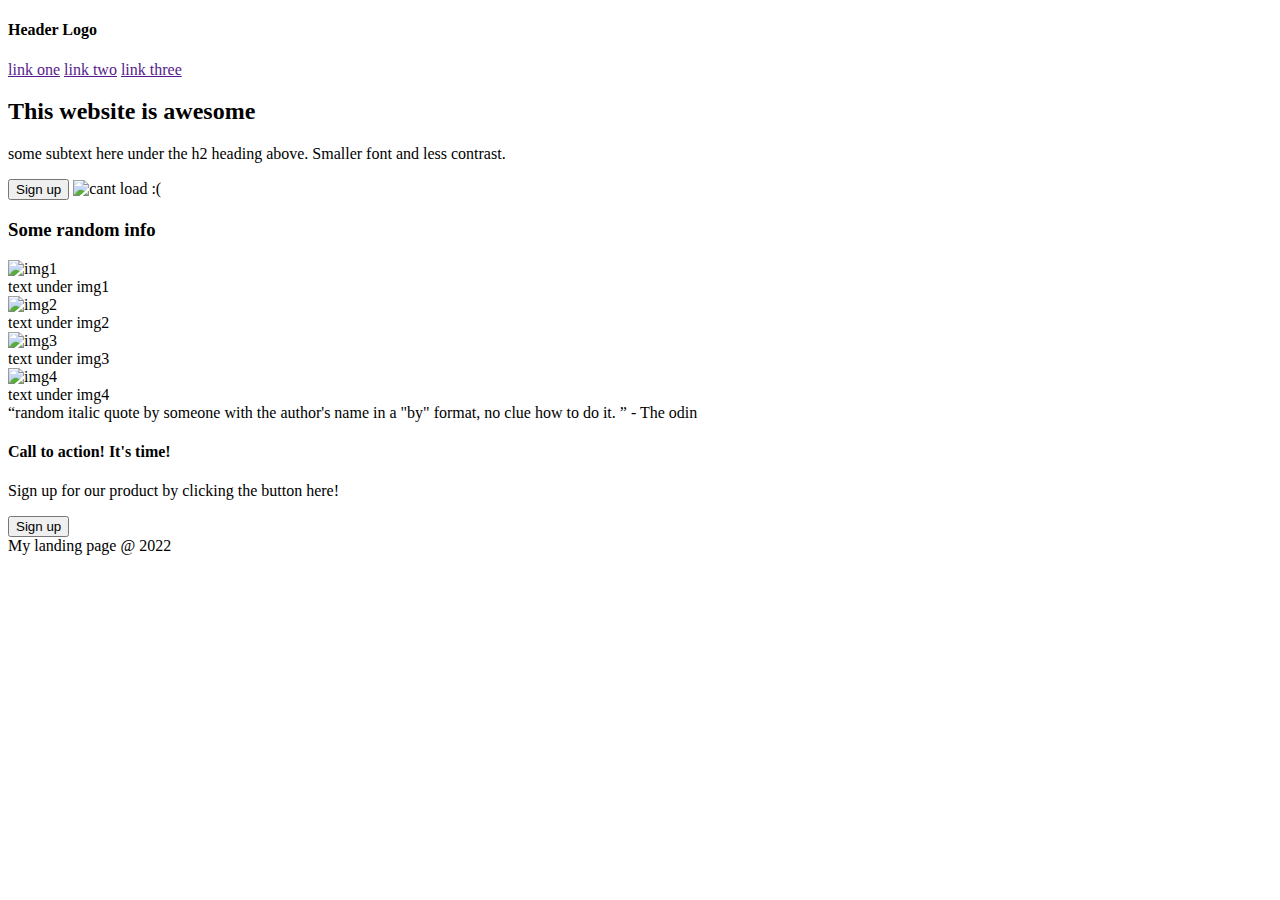
==== index.html @ 98a4a7c7 "landing page" ====
<!DOCTYPE html>
<html lang="en">
<head>
    <meta charset="UTF-8">
    <meta http-equiv="X-UA-Compatible" content="IE=edge">
    <meta name="viewport" content="width=device-width, initial-scale=1.0">
    <title>Landing Page</title>
</head>
<body>
    <div class="r1">
        <h4>Header Logo</h4>
        <a href="">link one</a>
        <a href="">link two</a>
        <a href="">link three</a>
    </div>
    <div class="r2">
        <h2>This website is awesome</h2>
        <p>some subtext here under the h2 heading above. Smaller
            font and less contrast.
        </p>
        <button>Sign up</button>
        <img src="" alt="cant load :(">
    </div>
    <div class="r3">
        <h3>Some random info</h3>
        <img src="" alt="img1">
        <figcaption>text under img1</figcaption>
        <img src="" alt="img2">
        <figcaption>text under img2</figcaption>
        <img src="" alt="img3">
        <figcaption>text under img3</figcaption>
        <img src="" alt="img4">
        <figcaption>text under img4</figcaption>
    </div>
    <div class="r4">
        <q>random italic quote by someone with the author's name in a "by" format,
            no clue how to do it.
        </q>
        <caption> - The odin</caption>
    </div>
    <div class="r5">
        <h4>Call to action! It's time!</h4>
        <p>Sign up for our product by clicking the button here!</p>
        <button>Sign up</button>
    </div>
    <footer>My landing page @ 2022</footer>
</body>
</html>
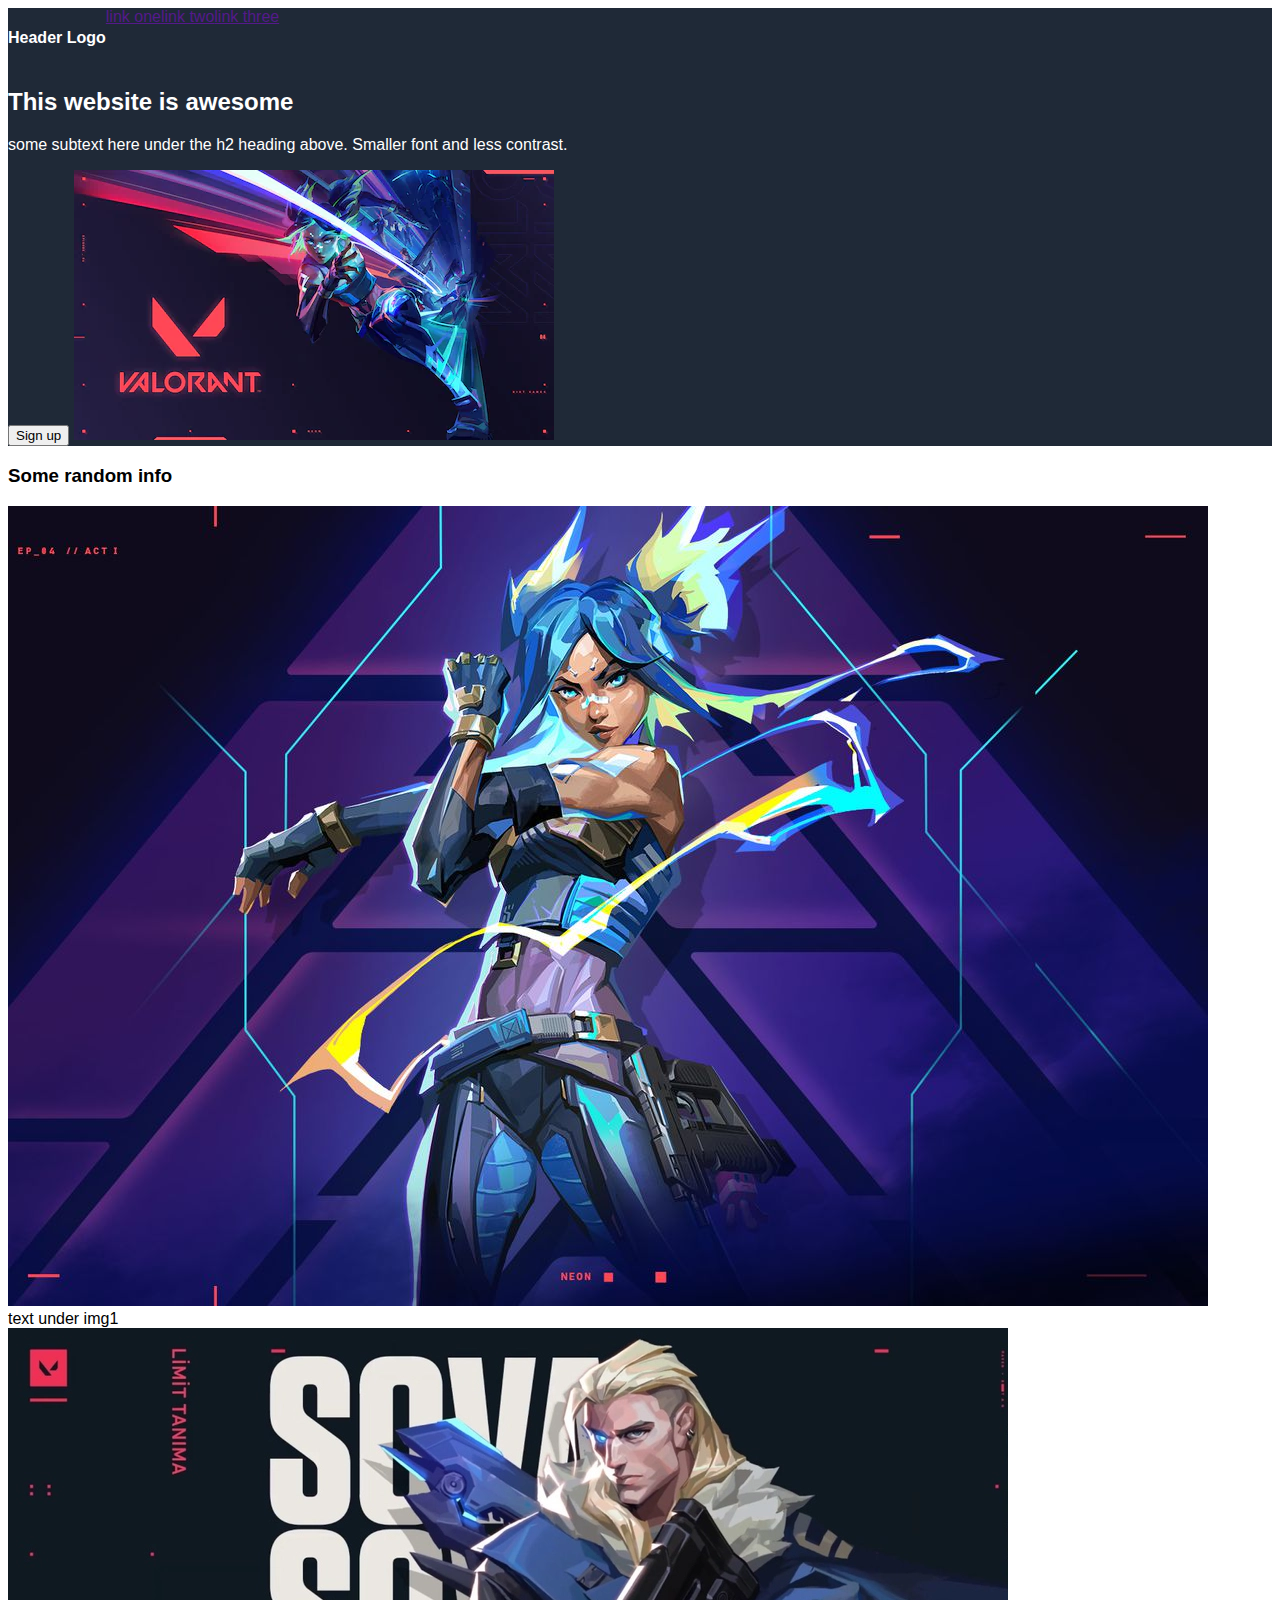
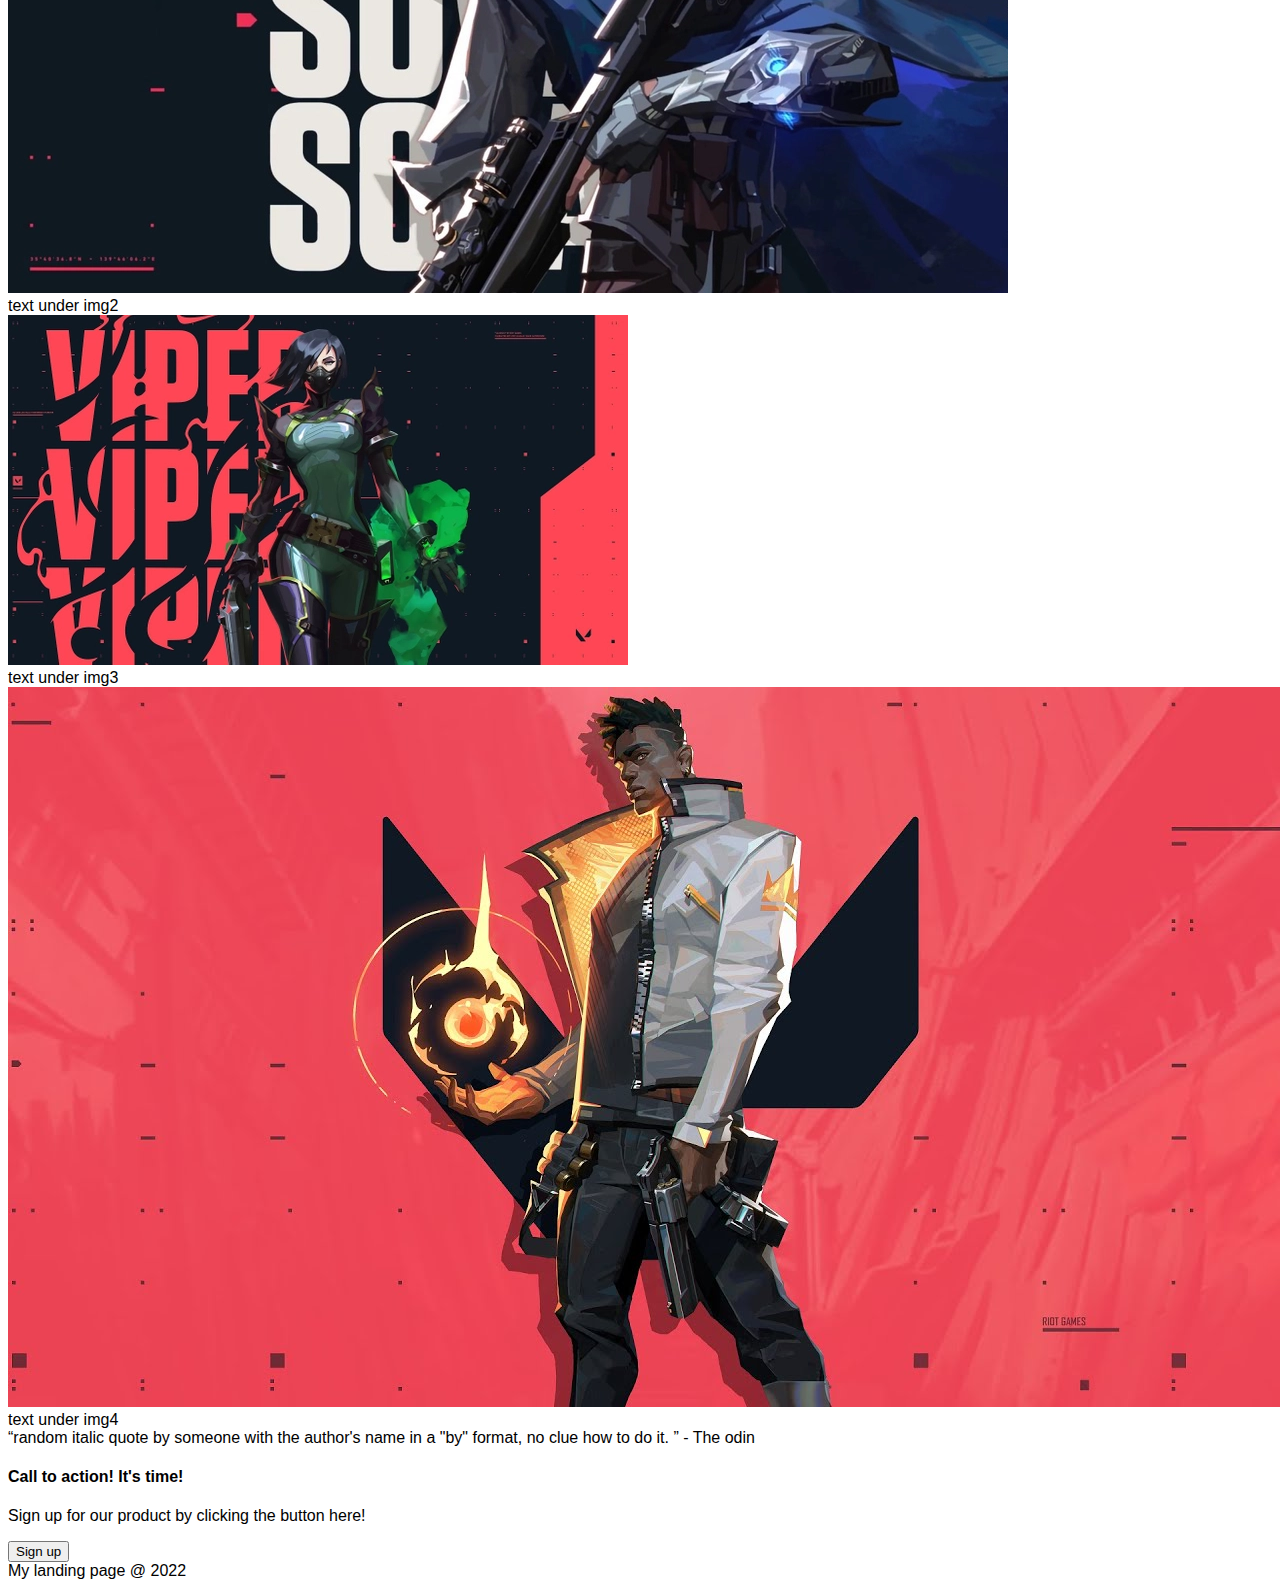
==== commit 31366770: "all files" ====
--- a/index.html
+++ b/index.html
@@ -1,35 +1,38 @@
 <!DOCTYPE html>
 <html lang="en">
 <head>
+    <link rel="stylesheet" href="style.css">
     <meta charset="UTF-8">
     <meta http-equiv="X-UA-Compatible" content="IE=edge">
     <meta name="viewport" content="width=device-width, initial-scale=1.0">
     <title>Landing Page</title>
 </head>
 <body>
-    <div class="r1">
+    <div class="r0">
+        <div class="r1">
         <h4>Header Logo</h4>
         <a href="">link one</a>
         <a href="">link two</a>
         <a href="">link three</a>
-    </div>
-    <div class="r2">
+        </div>
+        <div class="r2">
         <h2>This website is awesome</h2>
         <p>some subtext here under the h2 heading above. Smaller
             font and less contrast.
         </p>
         <button>Sign up</button>
-        <img src="" alt="cant load :(">
+        <img src="valo.webp" alt="cant load :(">
+        </div>
     </div>
     <div class="r3">
         <h3>Some random info</h3>
-        <img src="" alt="img1">
+        <img src="neon.jpg" alt="img1">
         <figcaption>text under img1</figcaption>
-        <img src="" alt="img2">
+        <img src="sova.webp" alt="img2">
         <figcaption>text under img2</figcaption>
-        <img src="" alt="img3">
+        <img src="viper.webp" alt="img3">
         <figcaption>text under img3</figcaption>
-        <img src="" alt="img4">
+        <img src="phoenix.jpg" alt="img4">
         <figcaption>text under img4</figcaption>
     </div>
     <div class="r4">
--- a/style.css
+++ b/style.css
@@ -0,0 +1,12 @@
+body {
+    font-family: 'Roboto', sans-serif;
+    
+}
+.r0{
+    background-color: #1F2937;
+    color: white;
+
+}
+.r1 {
+    display: flex;
+}
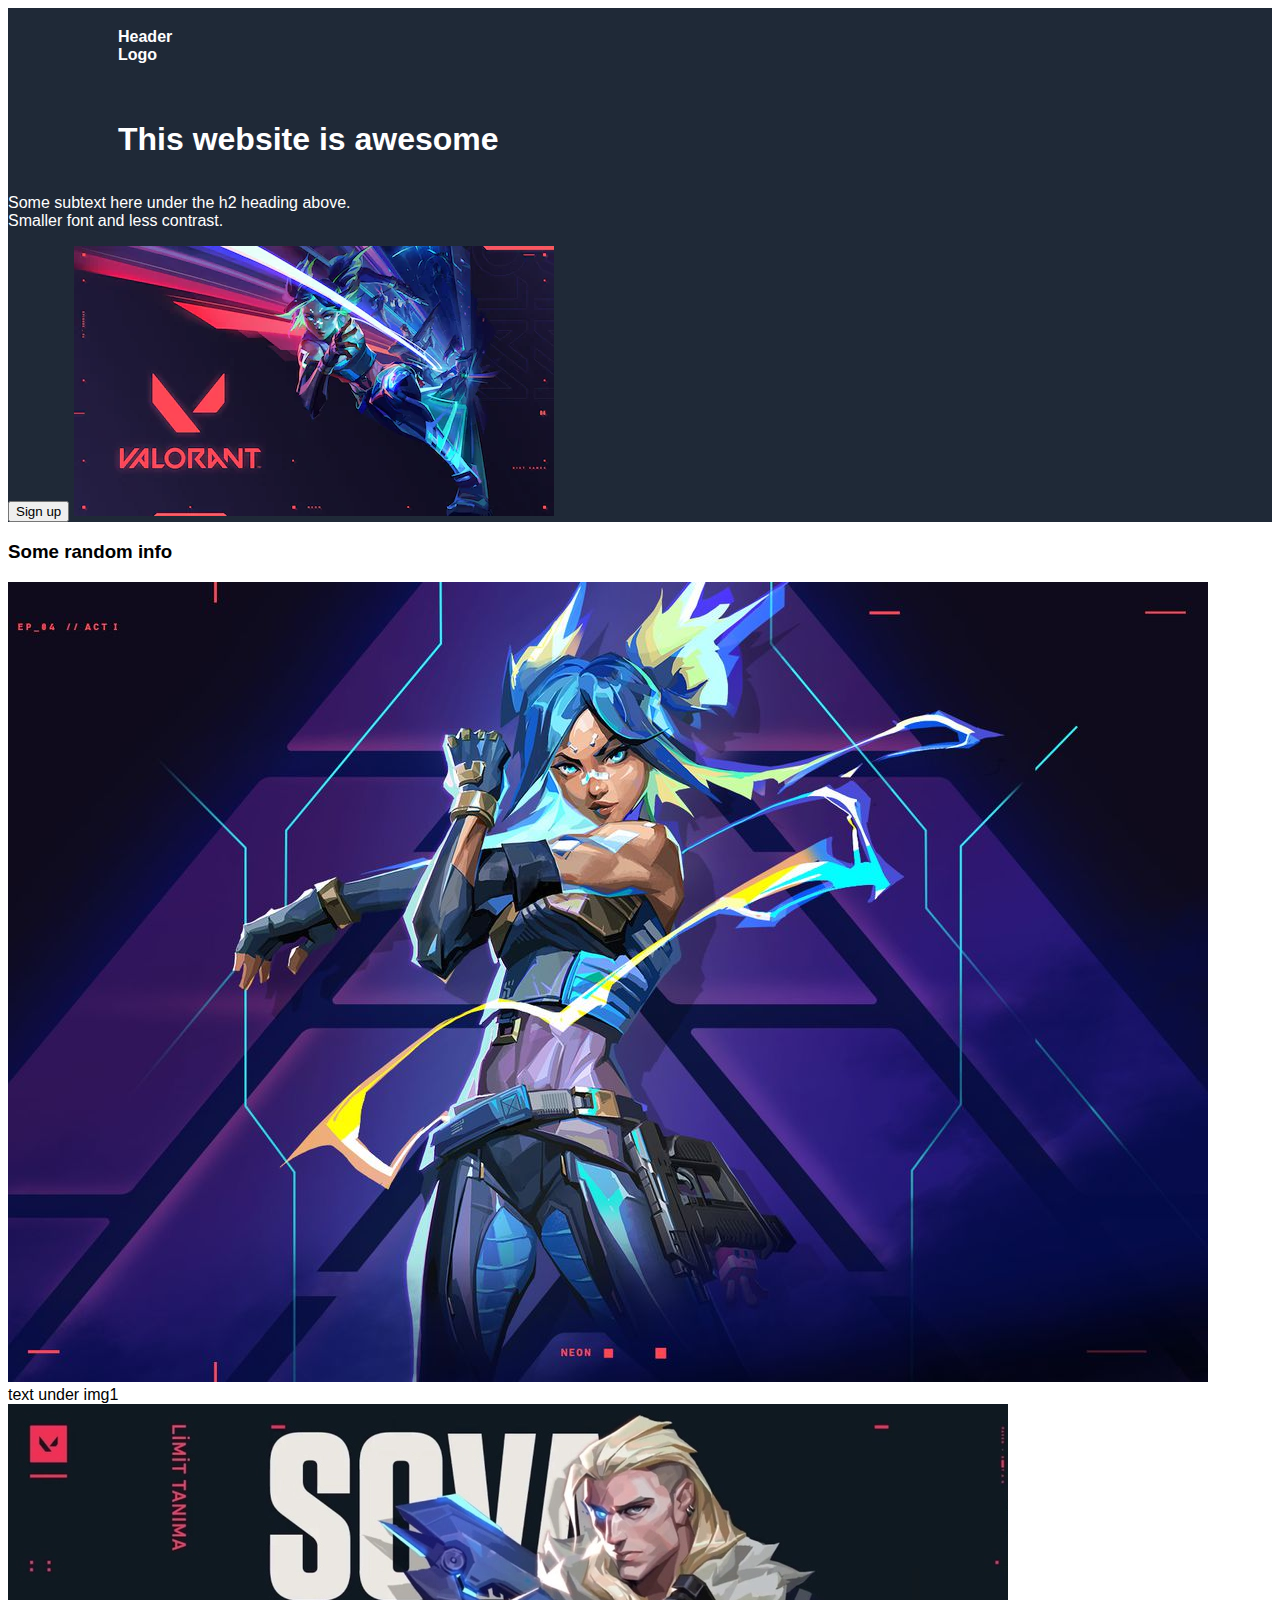
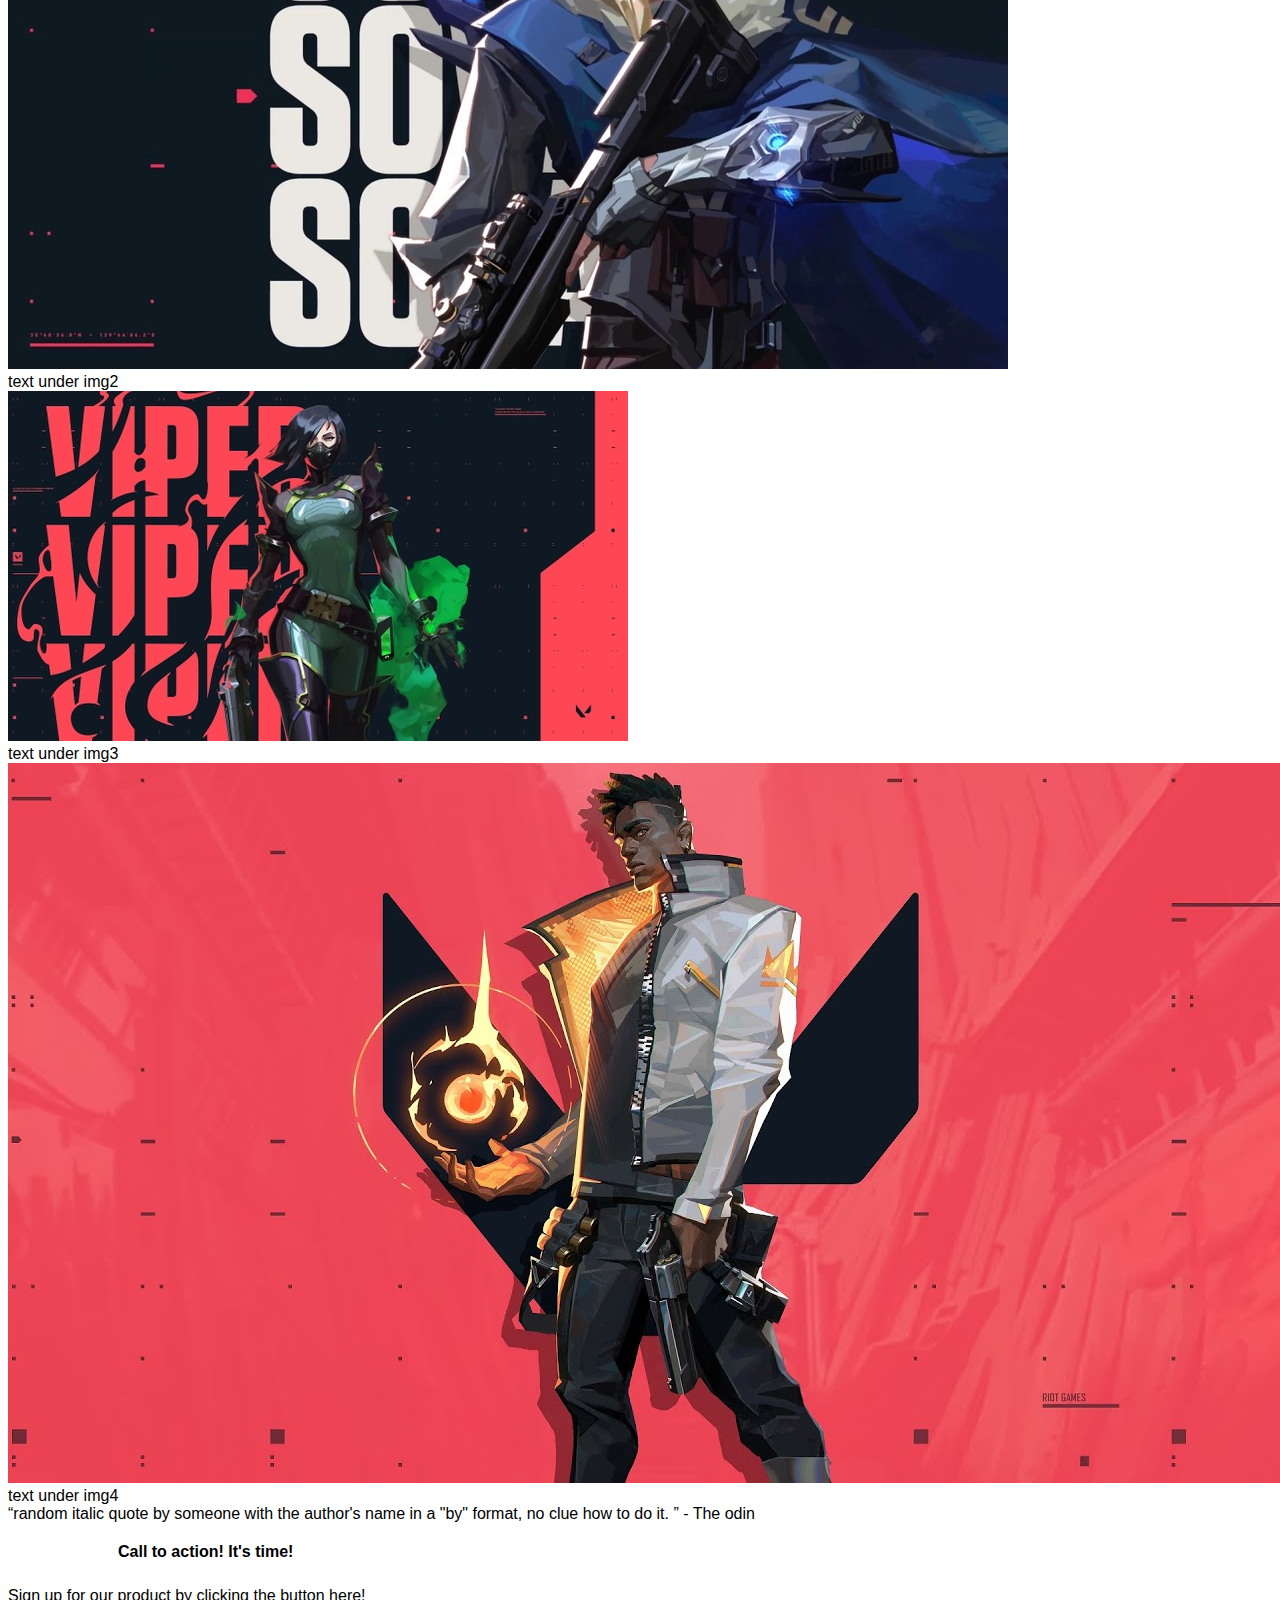
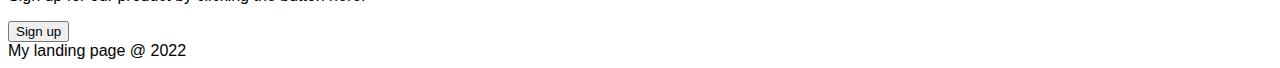
==== commit f9500991: "first div" ====
--- a/index.html
+++ b/index.html
@@ -11,13 +11,13 @@
     <div class="r0">
         <div class="r1">
         <h4>Header Logo</h4>
-        <a href="">link one</a>
+        <a href="" class="l1">link one</a>
         <a href="">link two</a>
-        <a href="">link three</a>
+        <a href="" class="l3">link three</a>
         </div>
         <div class="r2">
         <h2>This website is awesome</h2>
-        <p>some subtext here under the h2 heading above. Smaller
+        <p>Some subtext here under the h2 heading above.<br> Smaller
             font and less contrast.
         </p>
         <button>Sign up</button>
--- a/style.css
+++ b/style.css
@@ -1,5 +1,6 @@
 body {
     font-family: 'Roboto', sans-serif;
+    
     
 }
 .r0{
@@ -10,3 +11,22 @@
 .r1 {
     display: flex;
 }
+h4{
+    padding: 10px;
+    margin: 10px;
+    margin-left: 100px;
+}
+a {
+    color: seashell;
+    font-size: 12.5px;
+    padding: 10px;
+    margin: 10px;
+}
+.l1 {
+    margin-left: 1200px;
+}
+h2 {
+    margin-left: 100px;
+    padding: 10px;
+    font-size: 32px;
+}
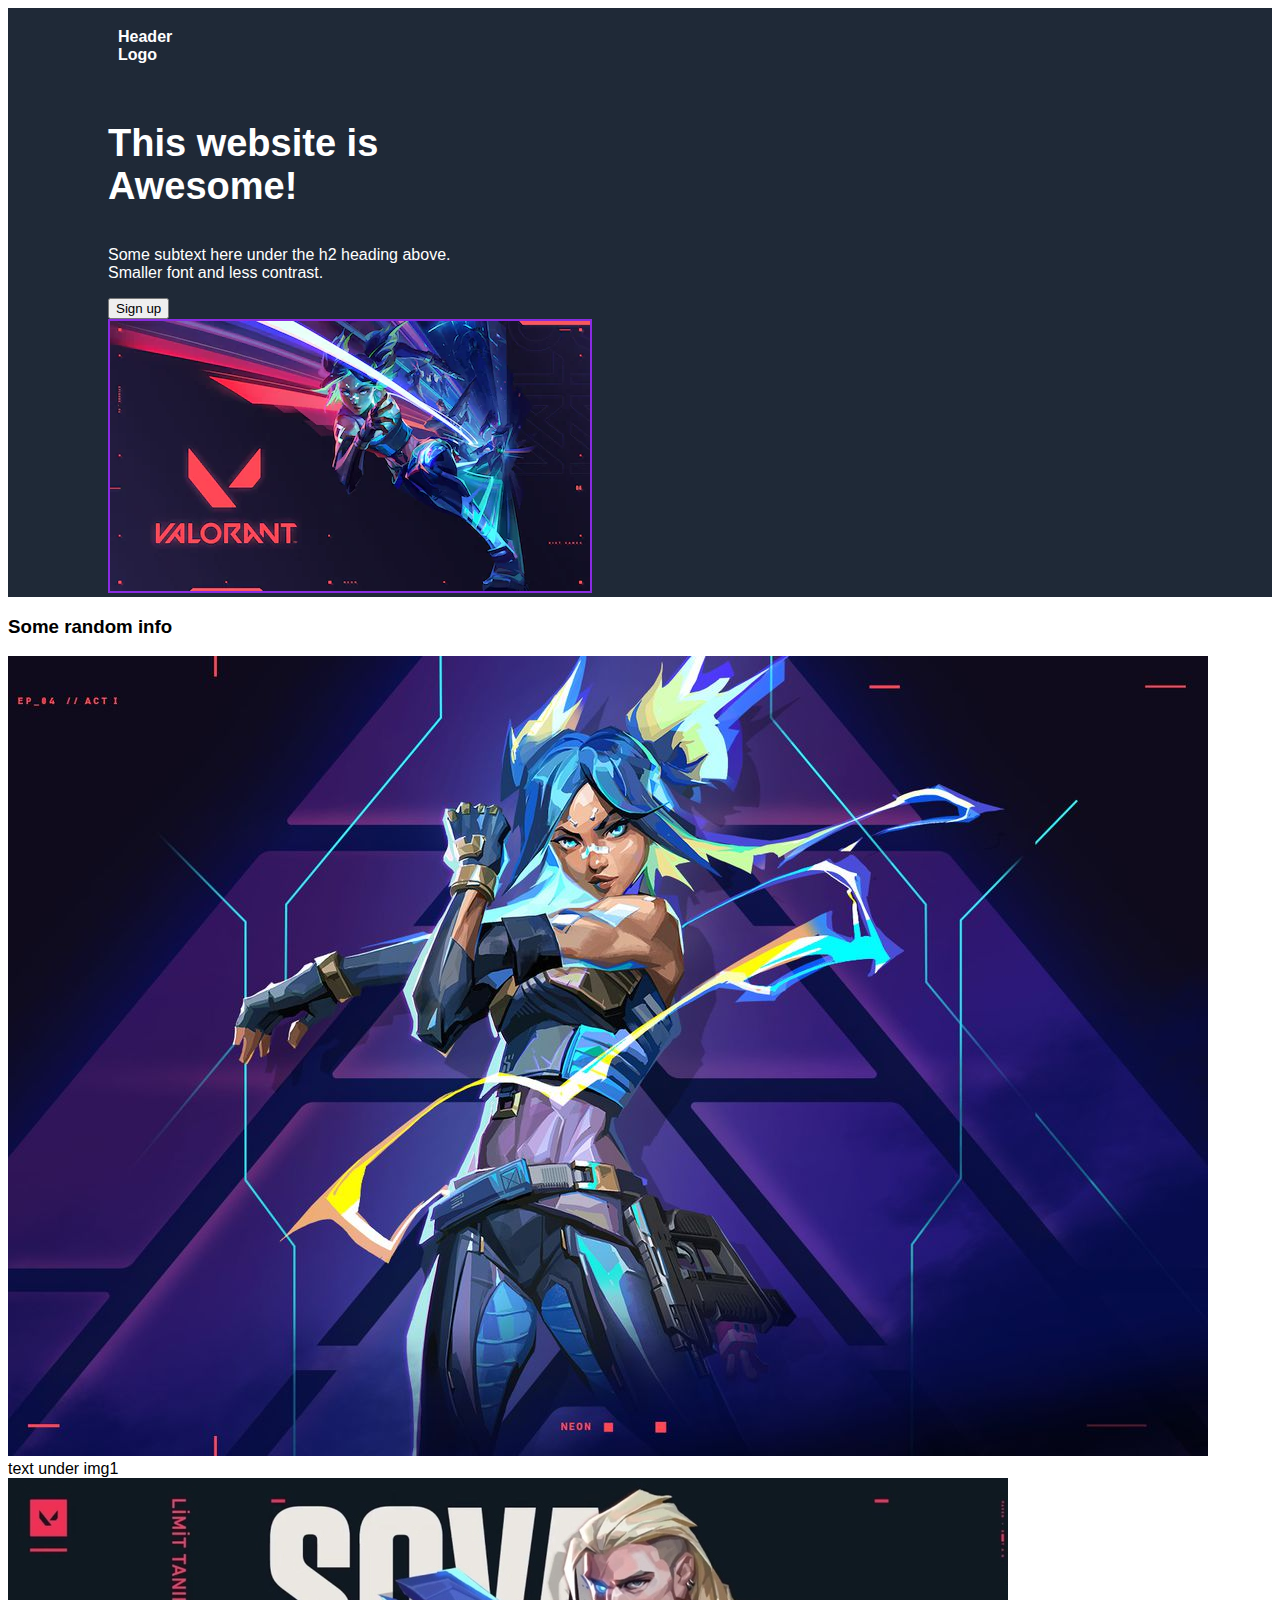
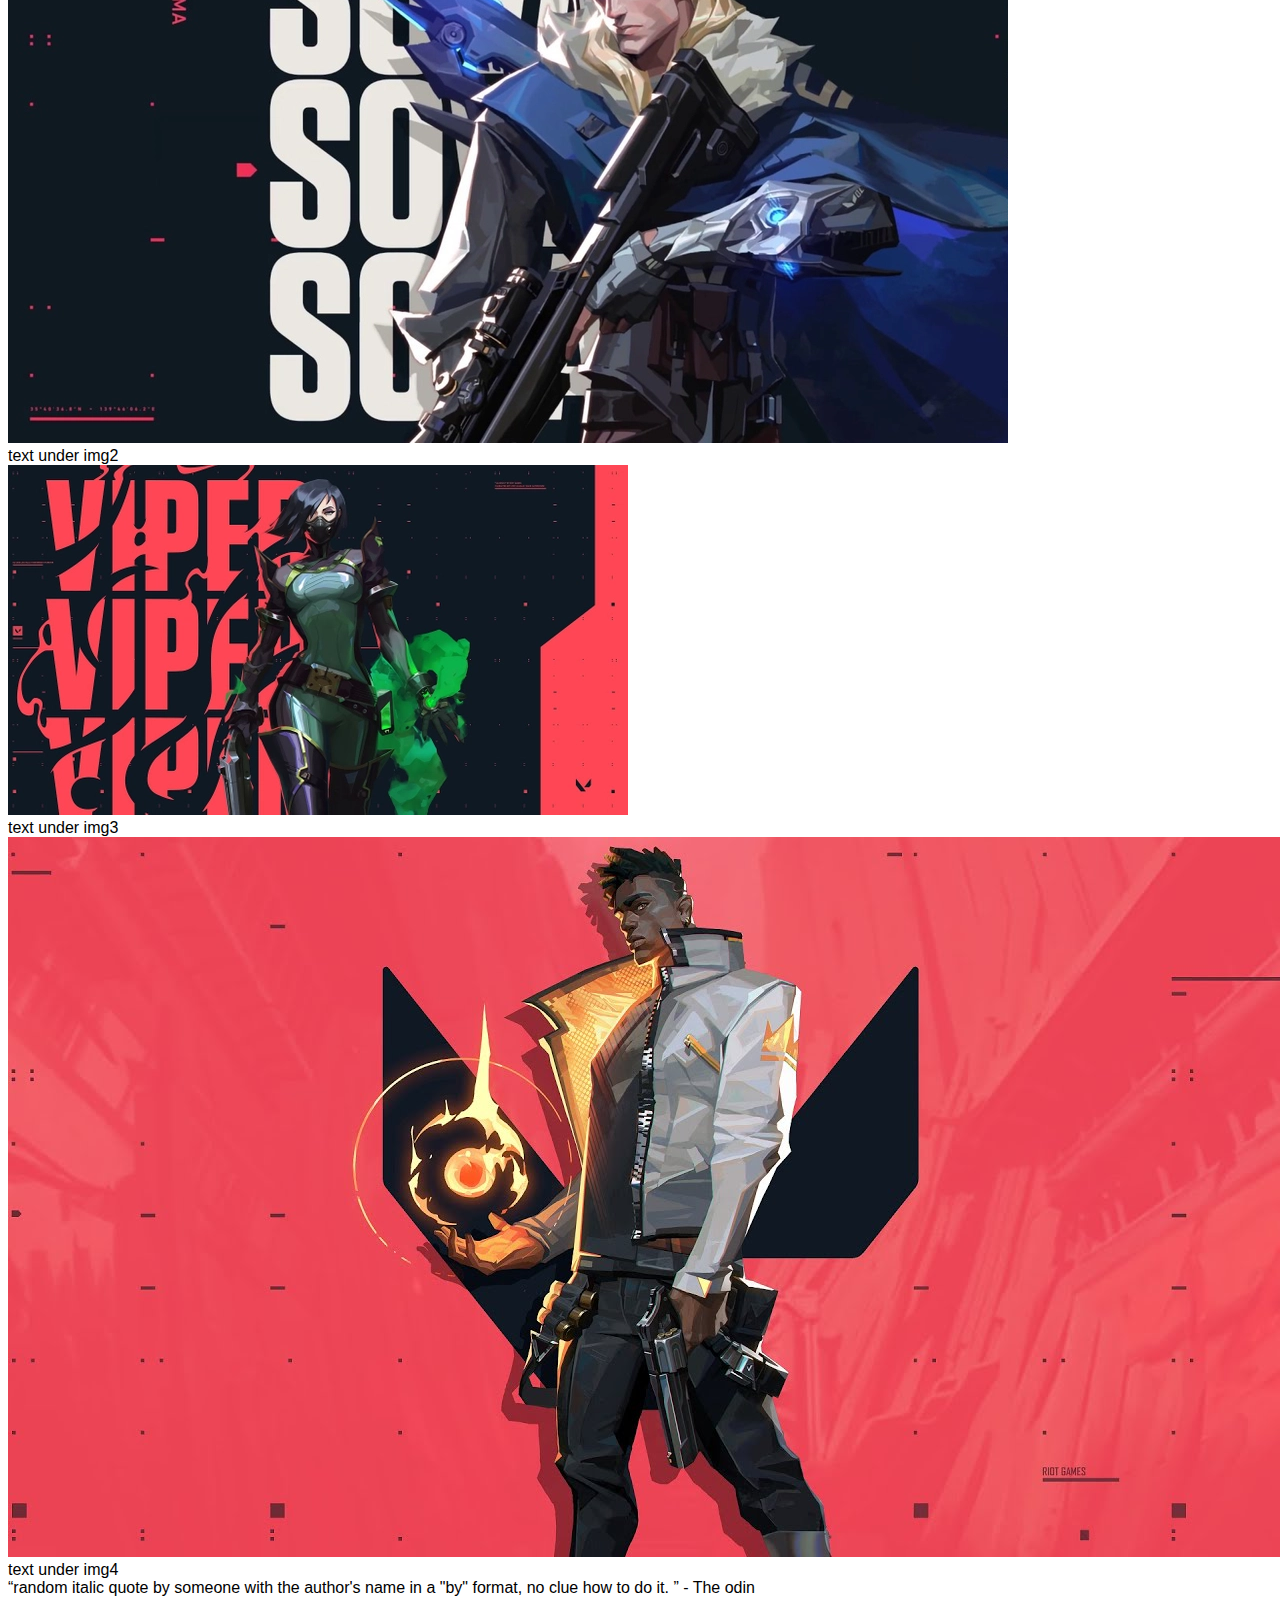
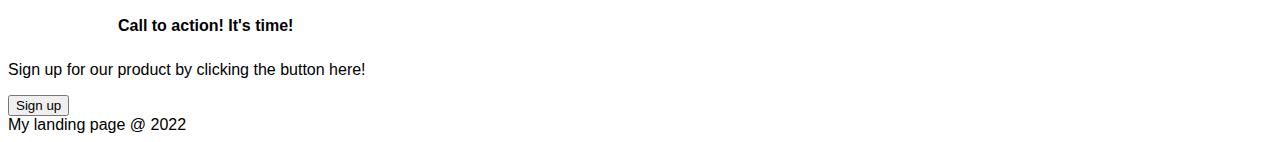
==== commit 436dd9e7: "small updates" ====
--- a/index.html
+++ b/index.html
@@ -16,13 +16,15 @@
         <a href="" class="l3">link three</a>
         </div>
         <div class="r2">
-        <h2>This website is awesome</h2>
+        <p class="awsm"><b>This website is <br>Awesome!</b><br>
         <p>Some subtext here under the h2 heading above.<br> Smaller
-            font and less contrast.
+            font and less contrast.</p>
+        
         </p>
+        <!-- <img src="valo.webp" alt="cant load :("> -->
         <button>Sign up</button>
-        <img src="valo.webp" alt="cant load :(">
-        </div>
+    </div>
+    <img src="valo.webp" alt="cant load :(">
     </div>
     <div class="r3">
         <h3>Some random info</h3>
--- a/style.css
+++ b/style.css
@@ -6,6 +6,7 @@
 .r0{
     background-color: #1F2937;
     color: white;
+    
 
 }
 .r1 {
@@ -25,8 +26,18 @@
 .l1 {
     margin-left: 1200px;
 }
-h2 {
+.awsm {
+    
+    font-size: 38px;
+}
+.r2{
     margin-left: 100px;
-    padding: 10px;
-    font-size: 32px;
+     
+    
 }
+.r0 img{
+    border: 2px solid blueviolet;
+    margin-left: 100px;
+    /* float: inline-end;
+    align-items: center; */
+}
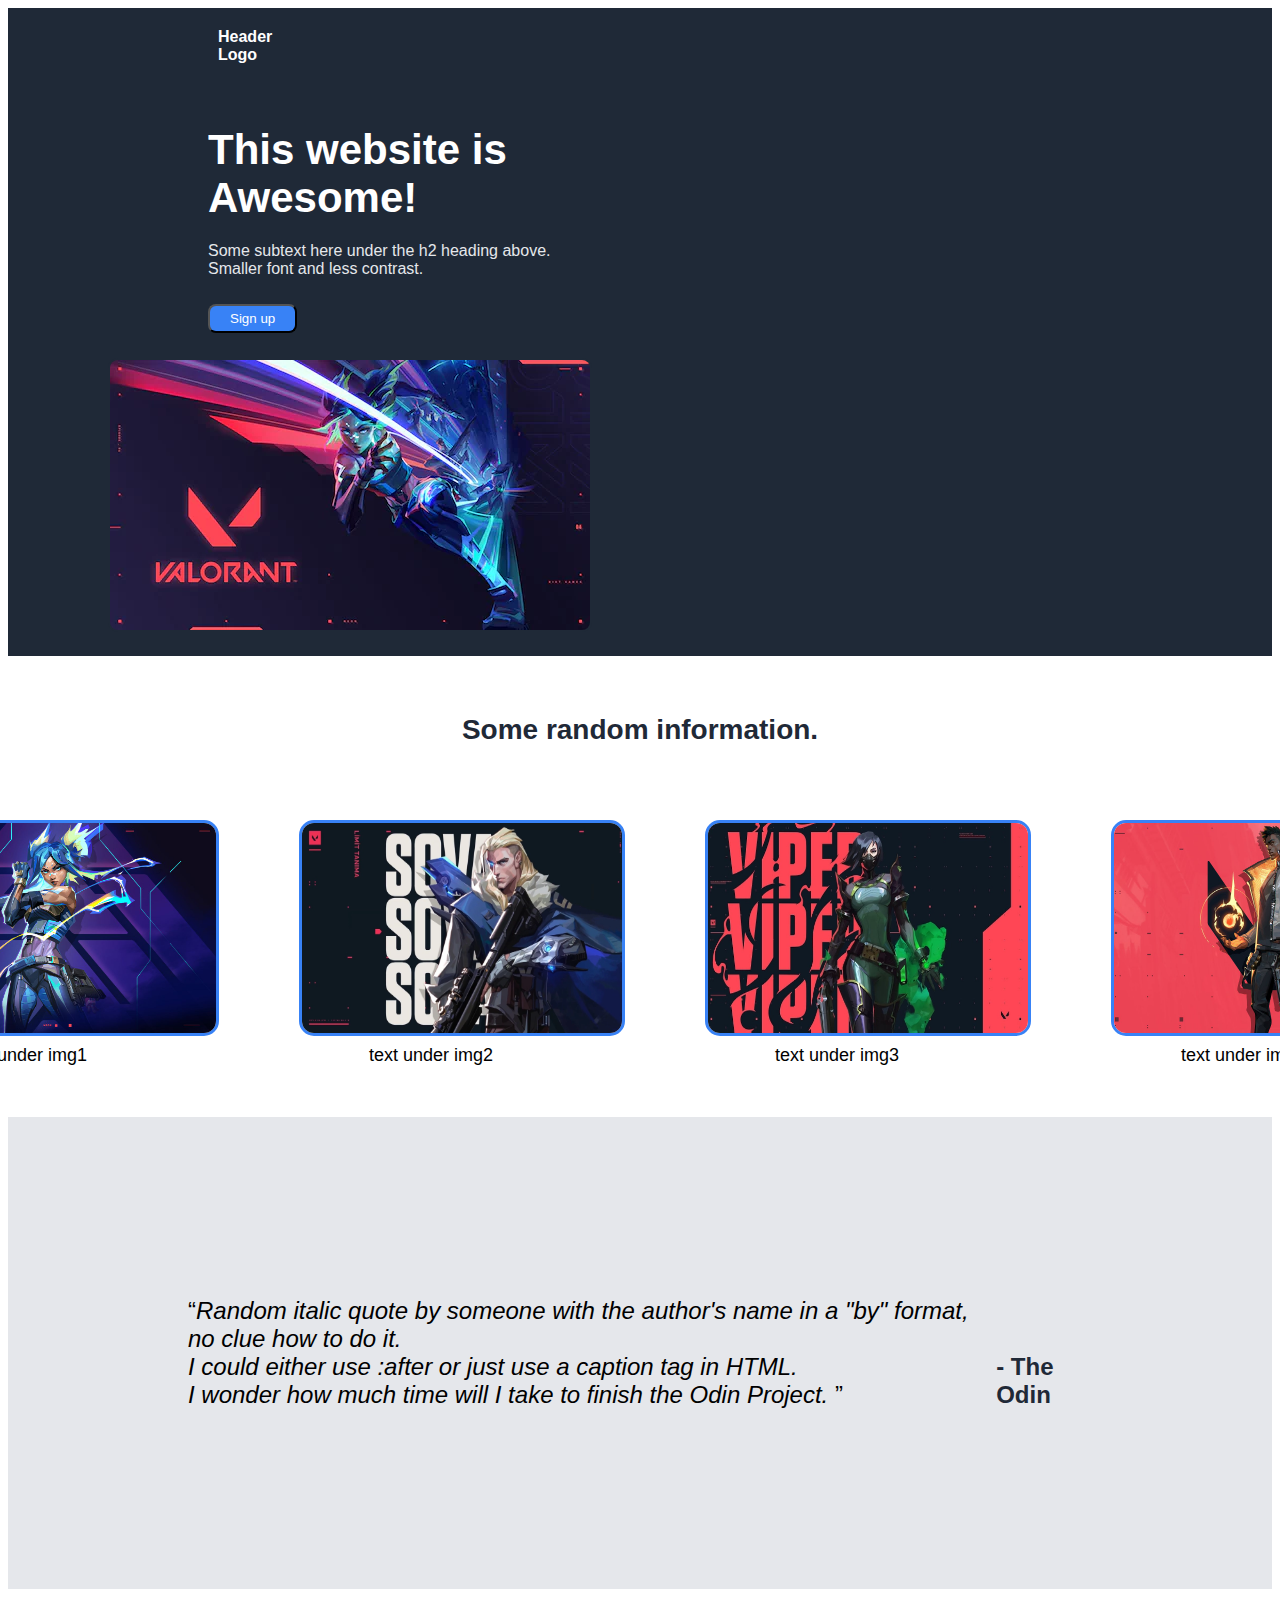
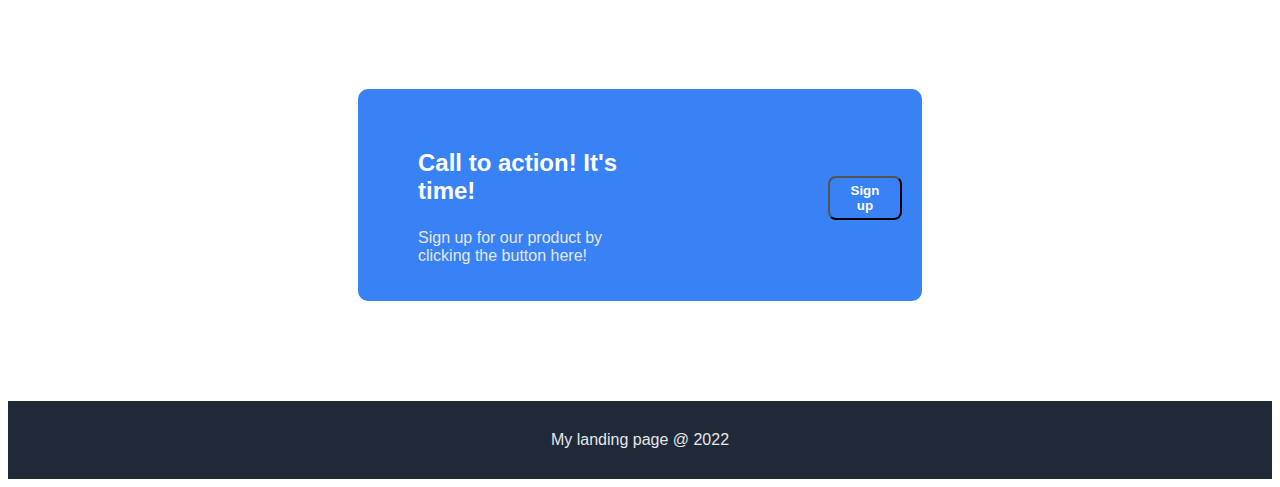
==== commit 76594dfe: "completed poggers" ====
--- a/index.html
+++ b/index.html
@@ -17,7 +17,7 @@
         </div>
         <div class="r2">
         <p class="awsm"><b>This website is <br>Awesome!</b><br>
-        <p>Some subtext here under the h2 heading above.<br> Smaller
+        <p class="sub">Some subtext here under the h2 heading above.<br> Smaller
             font and less contrast.</p>
         
         </p>
@@ -26,26 +26,37 @@
     </div>
     <img src="valo.webp" alt="cant load :(">
     </div>
+    <h3>Some random information.</h3>
     <div class="r3">
-        <h3>Some random info</h3>
+        <figure>
         <img src="neon.jpg" alt="img1">
         <figcaption>text under img1</figcaption>
+        </figure>
+        <figure>
         <img src="sova.webp" alt="img2">
         <figcaption>text under img2</figcaption>
+        </figure>
+        <figure>
         <img src="viper.webp" alt="img3">
         <figcaption>text under img3</figcaption>
+        </figure>
+        <figure>
         <img src="phoenix.jpg" alt="img4">
         <figcaption>text under img4</figcaption>
+        </figure>
     </div>
     <div class="r4">
-        <q>random italic quote by someone with the author's name in a "by" format,
-            no clue how to do it.
+        <q><i>Random italic quote by someone with the author's name in a "by" format,
+            no clue how to do it. <br> I could either use :after or just use a caption tag
+            in HTML. <br> I wonder how much time will I take to finish the Odin Project.</i>
         </q>
-        <caption> - The odin</caption>
+        <!-- <caption> - The odin</caption> -->
     </div>
     <div class="r5">
-        <h4>Call to action! It's time!</h4>
-        <p>Sign up for our product by clicking the button here!</p>
+        <figure>
+        <p>Call to action! It's time!</p>
+        <figcaption>Sign up for our product by clicking the button here!</figcaption>
+        </figure>
         <button>Sign up</button>
     </div>
     <footer>My landing page @ 2022</footer>
--- a/style.css
+++ b/style.css
@@ -15,29 +15,128 @@
 h4{
     padding: 10px;
     margin: 10px;
-    margin-left: 100px;
+    margin-left: 200px;
 }
 a {
-    color: seashell;
+    color: white;
     font-size: 12.5px;
     padding: 10px;
     margin: 10px;
+    text-decoration: none;
+}
+a:hover {
+    color:thistle;
 }
 .l1 {
-    margin-left: 1200px;
+    margin-left: 1000px;
+}
+.sub{
+    color: #E5E7EB;
+    padding-bottom: 10px;
 }
 .awsm {
     
-    font-size: 38px;
+    font-size: 42px;
+    margin-right: 460px;
+    margin-bottom: 20px;
 }
 .r2{
-    margin-left: 100px;
-     
+    margin-left: 200px;
+    float: left;
     
 }
 .r0 img{
-    border: 2px solid blueviolet;
+    border: 2px solid #1F2937;
     margin-left: 100px;
-    /* float: inline-end;
-    align-items: center; */
+    margin-bottom: 20px;
+    border-radius: 10px;
 }
+button {
+    margin-bottom: 25px;
+    background-color: #3882F6;
+    color: white;
+    padding: 5px;
+    padding-left: 20px;
+    padding-right: 20px;
+    border-radius: 8px;
+}
+img:hover {
+    transition: transform .4s;
+    transform: scale(1.05);
+}
+h3 {
+    display: flex;
+    align-items: center;
+    justify-content: center;
+    font-size: 28px;
+    padding: 30px;
+    color: #1F2937;
+}
+.r3 {
+    display: flex;
+    flex-direction: row;
+    margin-left: 50px;
+    padding-bottom: 30px;
+    justify-content: center;
+    align-items: center;
+}
+.r3 img{
+    height: 210px;
+    width: 320px;
+    border: 3px solid #3882F6;
+    border-radius: 15px;
+}
+.r3 figcaption {
+    padding: 5px;
+    padding-left: 70px;
+    font-size: 18px;
+}
+.r4 {
+    display: flex;
+    flex-direction: row;
+    justify-content: center;
+    padding: 180px;
+    font-size: 24px;
+    background-color: #E5E7EB;
+}
+.r4::after{
+    display: flex;
+    content: " - The Odin";
+    font-weight: bold;
+    color: #1F2937;
+    justify-content: flex-end;
+    align-items: flex-end;
+}
+.r5 {
+    display: flex;
+    justify-content: center;
+    align-items: center;
+    background-color: #3882F6;
+    color: white;
+    padding: 20px;
+    gap: 150px;
+    margin-top: 100px;
+    margin-bottom: 100px;
+    margin-right: 350px;
+    margin-left: 350px;
+    border-radius: 10px;
+}
+.r5 p{
+    font-size: 24px;
+    font-weight: bold;
+}
+.r5 button{
+    margin-top: 30px;
+    font-weight: bold;
+}
+.r5 figcaption{
+    color: #E5E7EB;
+}
+footer {
+    background-color: #1F2937;
+    color: #E5E7EB;
+    display: flex;
+    align-items: center;
+    justify-content: center;
+    padding: 30px;
+}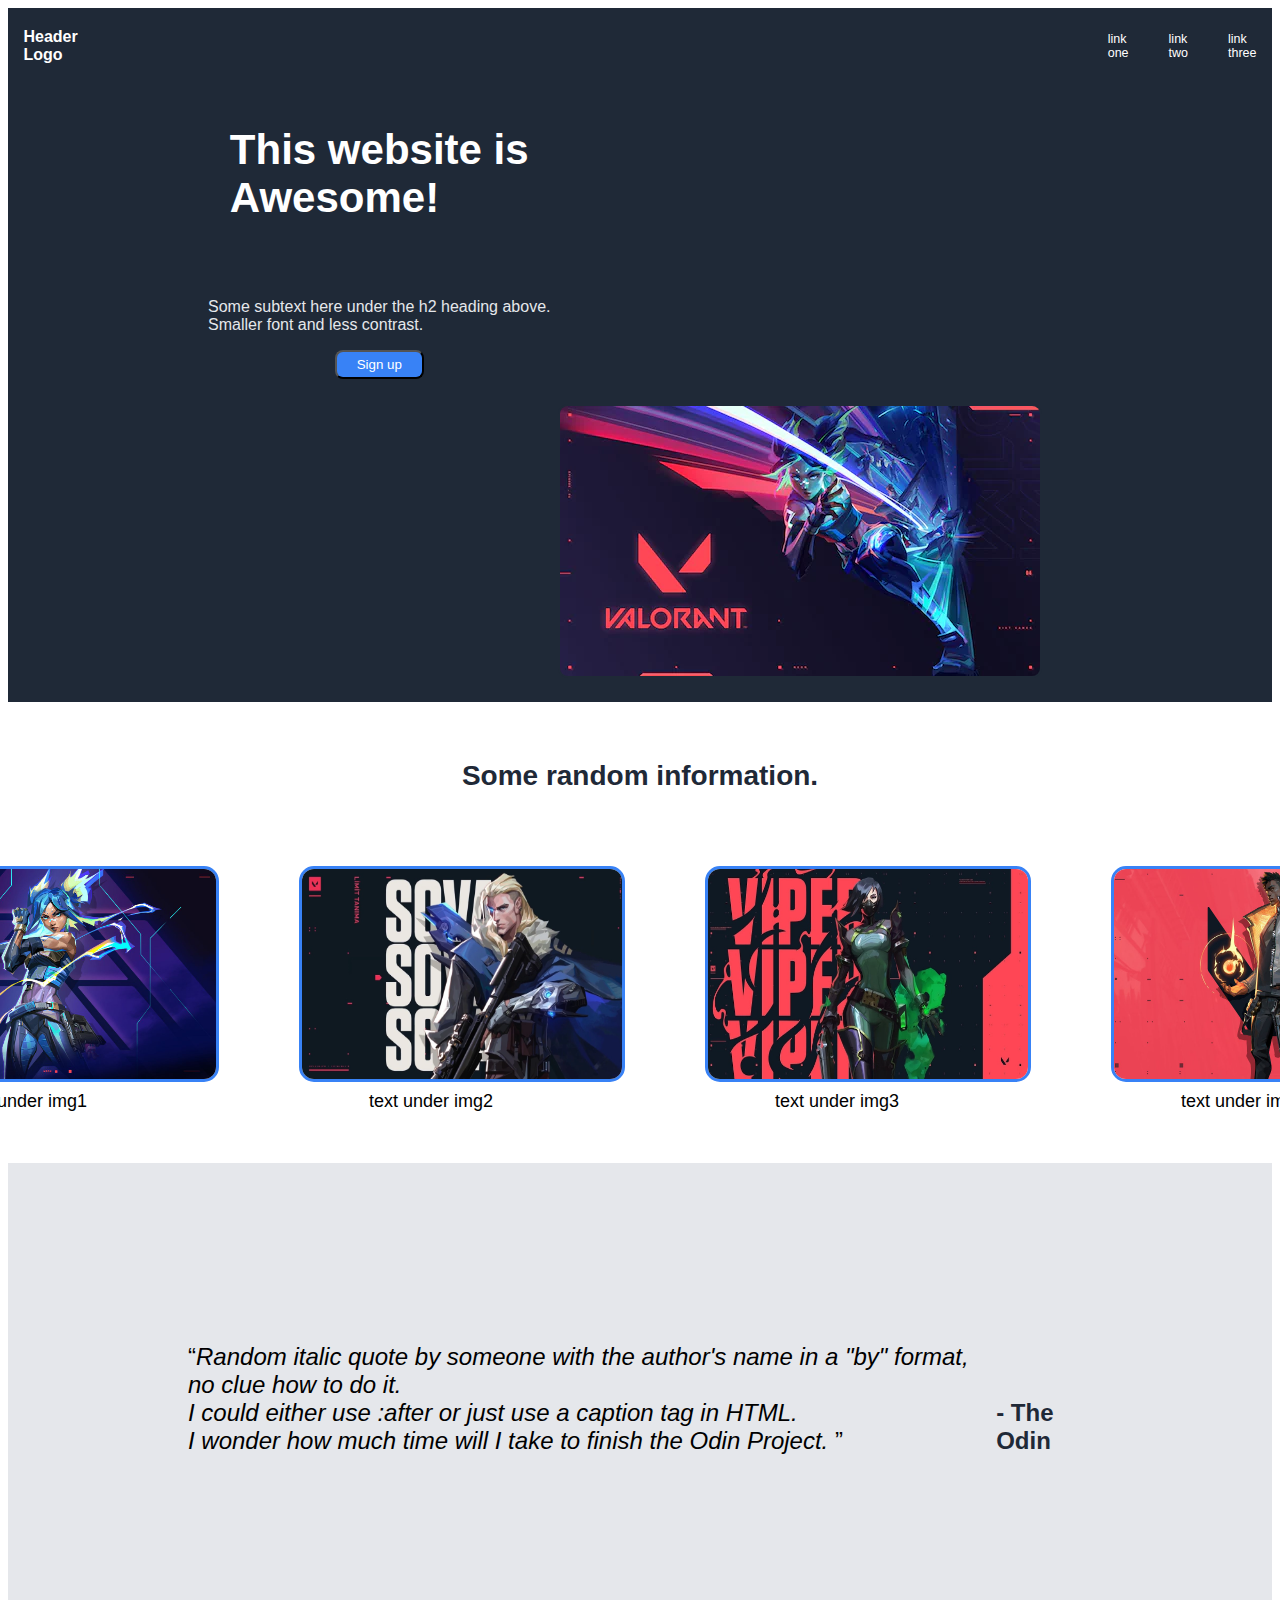
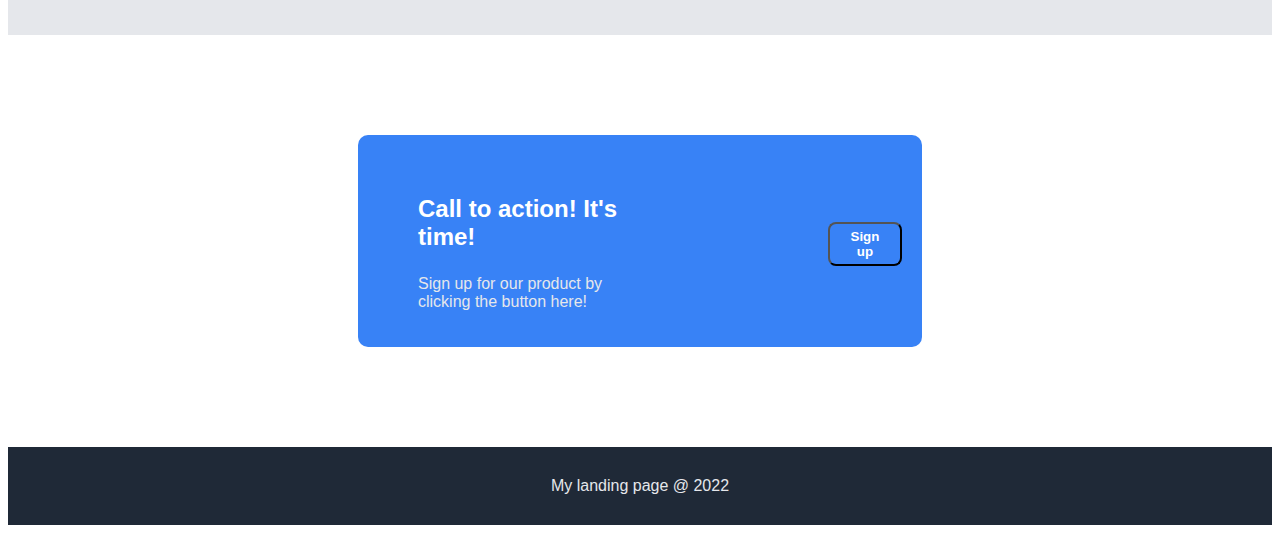
==== commit b789a226: "finishing touches" ====
--- a/index.html
+++ b/index.html
@@ -16,11 +16,10 @@
         <a href="" class="l3">link three</a>
         </div>
         <div class="r2">
-        <p class="awsm"><b>This website is <br>Awesome!</b><br>
+
+        <p class="awsm"><b>This website is <br>Awesome!</b></p><br>
         <p class="sub">Some subtext here under the h2 heading above.<br> Smaller
             font and less contrast.</p>
-        
-        </p>
         <!-- <img src="valo.webp" alt="cant load :("> -->
         <button>Sign up</button>
     </div>
--- a/style.css
+++ b/style.css
@@ -11,11 +11,22 @@
 }
 .r1 {
     display: flex;
+    justify-content: center;
+    align-items: center;
 }
+.r2 {
+    display: flex;
+    flex-direction: column;
+    justify-content: center;
+    align-items: center;
+    margin-left: 200px;
+    float: left;
+}
+
 h4{
     padding: 10px;
     margin: 10px;
-    margin-left: 200px;
+    margin-left: 10px;
 }
 a {
     color: white;
@@ -32,22 +43,15 @@
 }
 .sub{
     color: #E5E7EB;
-    padding-bottom: 10px;
 }
 .awsm {
     
     font-size: 42px;
-    margin-right: 460px;
-    margin-bottom: 20px;
 }
-.r2{
-    margin-left: 200px;
-    float: left;
-    
-}
+
 .r0 img{
     border: 2px solid #1F2937;
-    margin-left: 100px;
+    margin-left: 550px;
     margin-bottom: 20px;
     border-radius: 10px;
 }
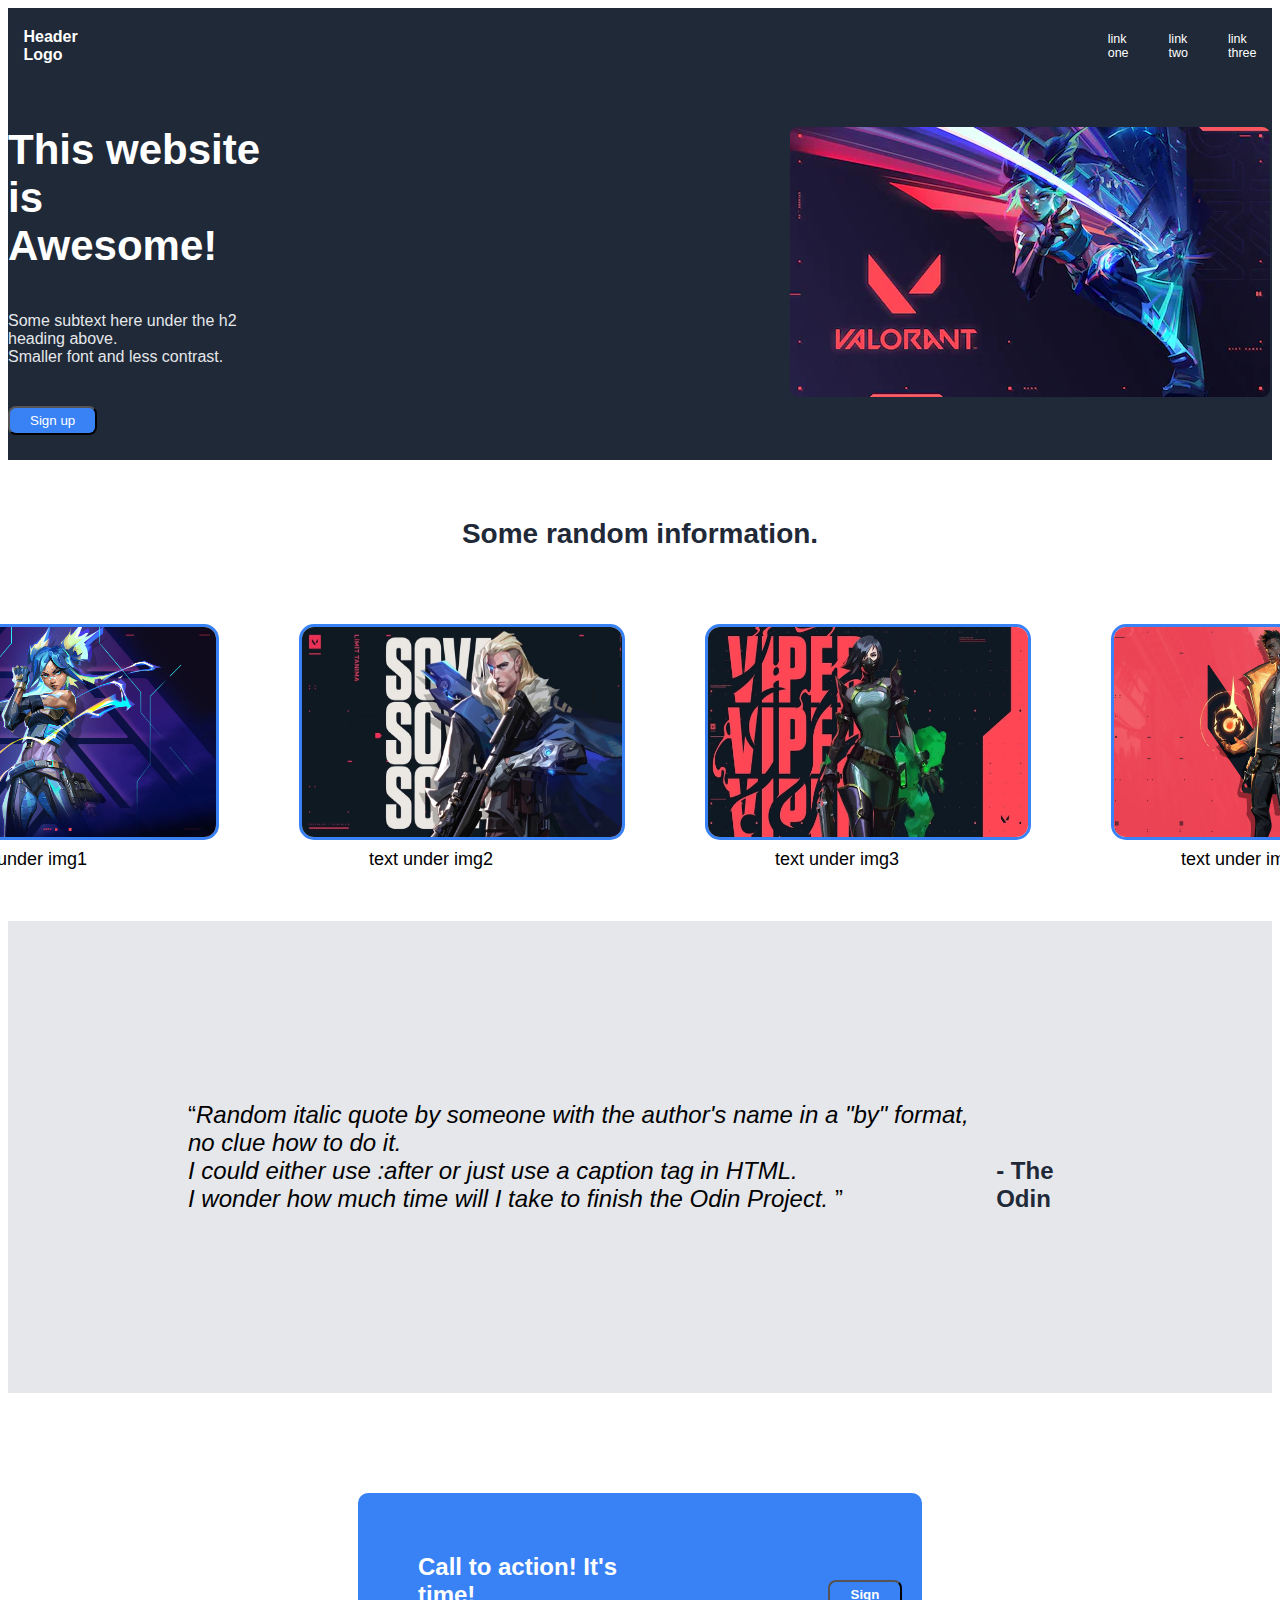
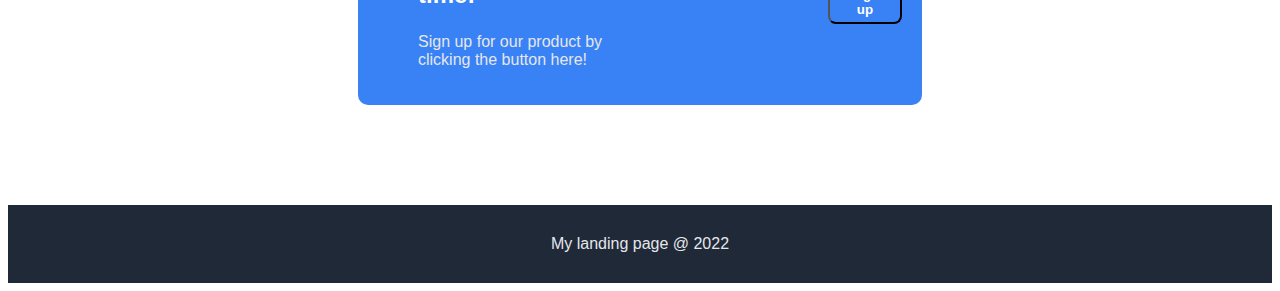
==== commit dce7890a: "complete poggers" ====
--- a/index.html
+++ b/index.html
@@ -16,14 +16,16 @@
         <a href="" class="l3">link three</a>
         </div>
         <div class="r2">
-
-        <p class="awsm"><b>This website is <br>Awesome!</b></p><br>
+        <div>
+        <p class="awsm"><b>This website is <br>Awesome!</b></p>
         <p class="sub">Some subtext here under the h2 heading above.<br> Smaller
             font and less contrast.</p>
         <!-- <img src="valo.webp" alt="cant load :("> -->
         <button>Sign up</button>
-    </div>
-    <img src="valo.webp" alt="cant load :(">
+        </div>
+        <img src="valo.webp" alt="cant load :(">
+        </div>
+    <!-- <img src="valo.webp" alt="cant load :("> -->
     </div>
     <h3>Some random information.</h3>
     <div class="r3">
--- a/style.css
+++ b/style.css
@@ -16,11 +16,10 @@
 }
 .r2 {
     display: flex;
-    flex-direction: column;
+    flex-direction: row;
     justify-content: center;
     align-items: center;
-    margin-left: 200px;
-    float: left;
+    gap: 500px;
 }
 
 h4{
@@ -43,15 +42,15 @@
 }
 .sub{
     color: #E5E7EB;
+    margin-bottom: 40px;
 }
 .awsm {
-    
     font-size: 42px;
 }
 
 .r0 img{
     border: 2px solid #1F2937;
-    margin-left: 550px;
+    /* margin-left: 550px; */
     margin-bottom: 20px;
     border-radius: 10px;
 }
